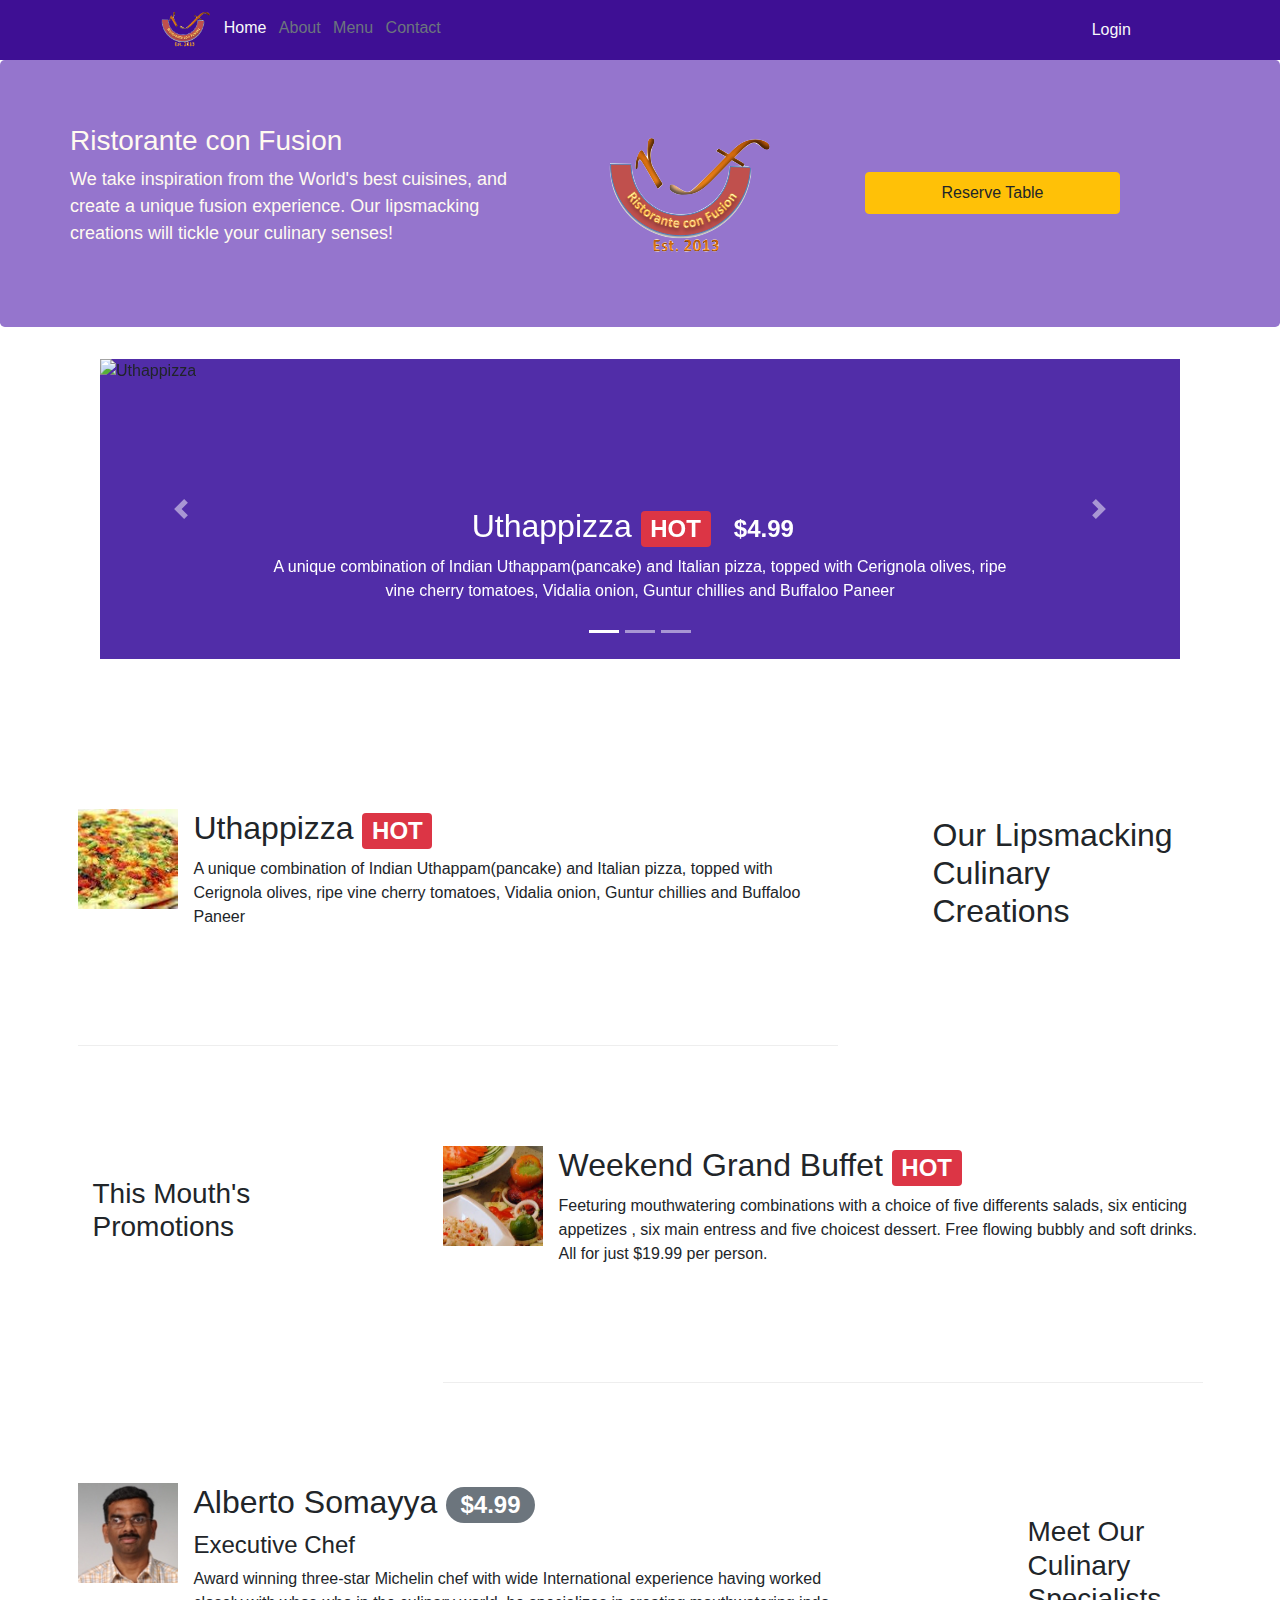
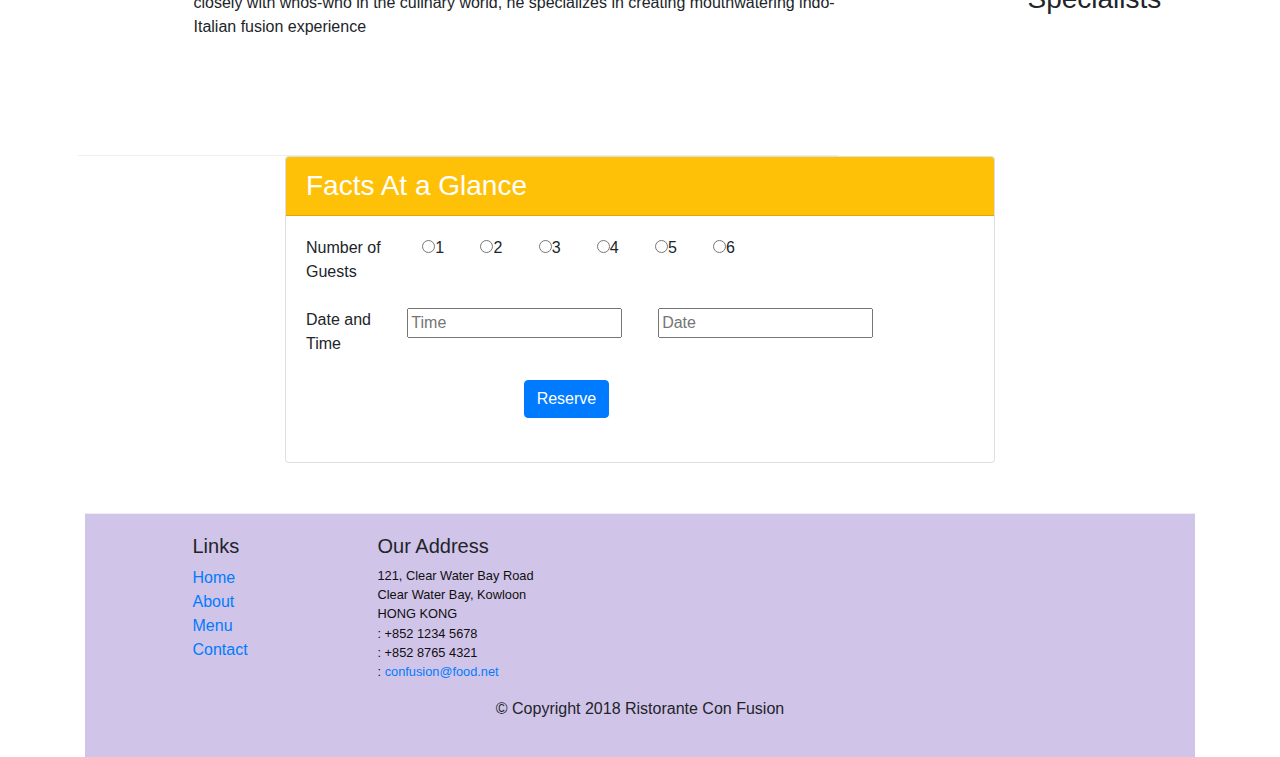
==== index.html @ 74b1c610 "FER201_LAB2" ====
<!DOCTYPE html>
<html lang="en">
<head>
    <meta charset="UTF-8">
    <meta name="viewport" content="width=device-width, initial-scale=1, shrink-to-fit=no">    
    <title>Home</title>
    <script src="https://kit.fontawesome.com/b9cbf649a7.js" crossorigin="anonymous"></script>
    <link rel="stylesheet" href="./style.css">
    <link rel="stylesheet" href="https://cdn.jsdelivr.net/npm/bootstrap@4.0.0/dist/css/bootstrap.min.css" integrity="sha384-Gn5384xqQ1aoWXA+058RXPxPg6fy4IWvTNh0E263XmFcJlSAwiGgFAW/dAiS6JXm" crossorigin="anonymous"></head>
    <script>
        $(document).ready(function(){
            $('[data-toggle="tooltip"]').tooltip();
        });
    </script>

<body>
    <nav style="background-color: rgb(62, 15, 148); padding: 10px 0 10px 0;">
        <div class="row">
            <div class="col-sm-6 offset-1">
                <img src="img/logo.png" alt="logo" class="offset-1">
                <a href="index.html" class="text-light ml-2"><i class="fa-solid fa-house"></i> Home</a>
                <a href="about.html" class="text-muted ml-2"><i class="fa-solid fa-info"></i> About</a>
                <a href="menu.html" class="text-muted ml-2"><i class="fa-solid fa-bars"></i> Menu</a>
                <a href="contact.html" class="text-muted ml-2"><i class="fa-solid fa-address-card"></i> Contact</a>
            </div>
            <span class="navbar-text text-light col-sm-2 offset-3">
                <a data-toggle="modal" data-target="#loginModal">
                <span class="fa fa-sign-in"></span> Login</a>
            </span>
        </div>
    </nav>
    <div id="loginModal" class="modal fade" role="dialog">
        <div class="modal-dialog modal-lg" role="content">
            <!-- Modal content-->
            <div class="modal-content">
                <div class="modal-header">
                    <h4 class="modal-title">Login </h4>
                    <button type="button" class="close" data-dismiss="modal">&times;</button>
                </div>
                <div class="modal-body">
                    <form>
                        <div class="form-row">
                            <div class="form-group col-sm-4">
                                    <label class="sr-only" for="exampleInputEmail3">Email address</label>
                                    <input type="email" class="form-control form-control-sm mr-1" id="exampleInputEmail3" placeholder="Enter email">
                            </div>
                            <div class="form-group col-sm-4">
                                <label class="sr-only" for="exampleInputPassword3">Password</label>
                                <input type="password" class="form-control form-control-sm mr-1" id="exampleInputPassword3" placeholder="Password">
                            </div>
                            <div class="col-sm-auto">
                                <div class="form-check">
                                    <input class="form-check-input" type="checkbox">
                                    <label class="form-check-label"> Remember me
                                    </label>
                                </div>
                            </div>
                        </div>
                        <div class="form-row">
                            <button type="button" class="btn btn-secondary btn-sm ml-auto" data-dismiss="modal">Cancel</button>
                            <button type="submit" class="btn btn-primary btn-sm ml-1">Sign in</button>        
                        </div>
                    </form>
                </div>
            </div>
        </div>
    </div>
    <div id="reserveform" class="modal fade" role="dialog">
        <div class="modal-dialog modal-lg" role="content">
            <!-- Modal content-->
            <div class="modal-content">
                <div class="modal-header">
                    <h4 class="modal-title">Reverse a Table </h4>
                    <button type="button" class="close" data-dismiss="modal">&times;</button>
                </div>
                <div class="modal-body">
                    <form>
                        <div class="form-row">
                            <div class="form-group col-sm-9">
                                    <label class="col-sm-3" for="">Number of Guests</label>
                                    <input type="radio" class="col-sm-1">1
                                    <input type="radio" class="col-sm-1">2
                                    <input type="radio" class="col-sm-1">3
                                    <input type="radio" class="col-sm-1">4
                                    <input type="radio" class="col-sm-1">5
                                    <input type="radio" class="col-sm-1">6
                            </div>
                            <div class="form-group col-sm-9 mt-3">
                                <label class="col-sm-3" for="">Section</label>
                                <button class="btn btn-success">Non-Smoking</button><button class="btn btn-danger">Smoking</button>
                            </div>
                            <div class="form-group col-sm-9 mt-3">
                                <label for="" class="col-sm-3">Date and Time</label>
                                <input type="text" placeholder="Date" class="col-sm-4">
                                <input type="text" placeholder="Time" class="col-sm-4">
                            </div>
                        </div>
                        <div class="form-row col-sm-9 mt-3">
                            <button type="button" class="btn btn-secondary btn-sm offset-3" data-dismiss="modal">Cancel</button>
                            <button type="submit" class="btn btn-primary btn-sm ml-1">Reverse</button>        
                        </div>
                    </form>
                </div>
            </div>
        </div>
    </div>

    <header class="jumbotron" style="background-color: #9575CD; ">
        <div class="container">
            <div class="row">
                <div class="row row-header col-12 col-sm-5">
                    <h3>Ristorante con Fusion</h3>
                    <p>We take inspiration from the World's best cuisines, and create a unique fusion experience. Our lipsmacking creations will tickle your culinary senses!</p>
                </div>
                <div class="row row-header col-12 col-sm-4 align-items-center justify-content-center"> 
                    <img src="img/logo.png" alt="">
                </div>
                <div class="row row-header col-12 col-sm-3 align-items-center justify-content-center">
                    <a role="button" class="btn btn-block nav-link btn-warning"
                        data-toggle="modal" data-html="true"  title="Or Call us at +852 12345678" data-target="#reserveform"
                        data-placement="bottom" href="#reserveform">Reserve Table</a>
 
                    <!-- <a href="#reserve" class="btn btn-warning" style="width: 80%;">Reserve Table</a> -->
                </div> 
            </div>
        </div>
    </header>
    <div class="container">
        <div class="col">
            <div id="mycarousel" class="carousel slide" data-ride="carousel">
                <ol class="carousel-indicators">
                    <li data-target="#mycarousel" data-slide-to="0" class="active"></li>
                    <li data-target="#mycarousel" data-slide-to="1"></li>
                    <li data-target="#mycarousel" data-slide-to="2"></li>
                </ol>                                                       
                <div class="carousel-inner" role="listbox">
                    <div class="carousel-item active">
                        <img class="d-block img-fluid"
                            src="img/uthappizza.jpg" alt="Uthappizza">
                        <div class="carousel-caption d-none d-md-block">
                            <h2>Uthappizza 
                        <span class="badge badge-danger">HOT</span>
                        <span class="badge badge-pill badge-default">$4.99</span>
                        </h2>
                        <p class="hidden-xs-down">A unique combination of Indian Uthappam(pancake) and Italian pizza, topped with Cerignola olives, ripe vine cherry tomatoes, Vidalia onion, Guntur chillies and Buffaloo Paneer</p>
                        </div>
                    </div>
                    <div class="carousel-item">
                        <img class="d-block img-fluid"
                        src="img/buffet.png" alt="Uthappizza">
                        <div class="carousel-caption d-none d-md-block">
                            <h2>Weekend Grand Buffet 
                            <span class="badge badge-danger">HOT</span>
                            <span class="badge badge-pill badge-default">$4.99</span>
                            </h2>
                            <p class="hidden-xs-down">
                                Feeturing mouthwatering combinations with a choice  of five differents salads, six enticing appetizes
                                , six main entress and five choicest dessert. Free flowing bubbly and soft drinks. All for just $19.99
                                per person.
                            </p>
                        </div>
                    </div>
                    <div class="carousel-item">
                        <img class="d-block img-fluid"
                        src="img/buffet.png" alt="Uthappizza">
                        <div class="carousel-caption d-none d-md-block">
                            <h2>Weekend Grand Buffet 
                            <span class="badge badge-danger">HOT</span>
                            <span class="badge badge-pill badge-default">$4.99</span>
                            </h2>
                            <p class="hidden-xs-down">
                                Feeturing mouthwatering combinations with a choice  of five differents salads, six enticing appetizes
                                , six main entress and five choicest dessert. Free flowing bubbly and soft drinks. All for just $19.99
                                per person.
                            </p>
                        </div> 
                    </div>
                </div>

                <a class="carousel-control-prev" href="#mycarousel" role="button" data-slide="prev">
                    <span class="carousel-control-prev-icon"></span>
                </a>
                <a class="carousel-control-next" href="#mycarousel" role="button" data-slide="next">
                    <span class="carousel-control-next-icon"></span>
                </a>
        </div>            
        <div class="row row-content align-items-center justify-content-center">
            <div class="row align-items-center justify-content-center">
                <div class="row row-content col-sm-8 order-sm-first" style="padding: 100px 0 100px 0;">   
                    <img src="img/Uthappizza.jpg" alt="" class="mr-3">
                    <div class="media-body">
                        <h2 class="mt-0">Uthappizza <span class="badge badge-danger">HOT</span></h2>
                        <p class="hidden-xs-down">A unique combination of Indian Uthappam(pancake) and Italian pizza, topped with Cerignola olives, ripe vine cherry tomatoes, Vidalia onion, Guntur chillies and Buffaloo Paneer</p>
                    </div>
                </div>
                <div class="row col-sm-3 offset-1 ">
                    <h2>Our Lipsmacking Culinary Creations</h2>
                </div>
            </div>
            <div class="row align-items-center justify-content-center">
                <div class="row row-content col-sm-8 offset-2" style="padding: 100px 0 100px 0;">   
                    <img src="img/buffet.png" alt="" class="mr-3">
                    <div class="media-body">
                        <h2 class="mt-0">Weekend Grand Buffet <span class="badge badge-danger">HOT</span></h2>
                        <p class="hidden-xs-down">
                            Feeturing mouthwatering combinations with a choice  of five differents salads, six enticing appetizes
                            , six main entress and five choicest dessert. Free flowing bubbly and soft drinks. All for just $19.99
                            per person.
                        </p>
                    </div>
                </div>
                <div class="row col-sm-2 order-sm-first">
                    <h3>This Mouth's Promotions</h3>
                </div>
            </div>
            <div class="row align-items-center justify-content-center">
                <div class="row row-content col-sm-8 order-sm-first" style="padding: 100px 0 100px 0;">   
                    <img src="img/alberto.png" alt="" class="mr-3">
                    <div class="media-body">
                        <h2 class="mt-0">Alberto Somayya <span class="badge badge-pill badge-secondary">$4.99</span></h2>
                        <h4>Executive Chef</h4>
                        <p class="hidden-xs-down">Award winning three-star Michelin chef with wide International experience having worked closely with whos-who 
                            in the culinary world, he specializes in creating mouthwatering indo-Italian fusion experience
                        </p>
                    </div>
                </div>
                <div class="row col-sm-2 offset-2">
                    <h3>Meet Our Culinary Specialists</h3>
                </div>
            </div>
            <div class="col-12 col-sm-8" id="reserve">
                <div class="card">
                	<h3 class="card-header bg-warning text-white">Facts At a Glance</h3>
                	<div class="card-body">
                	    <dl class="row">
                	        <dd class="col-2">Number of Guests</dd>                	        
                            <dd class="col-1"><input type="radio">1</dd>
                	        <dd class="col-1"><input type="radio">2</dd>
                	        <dd class="col-1"><input type="radio">3</dd>
                	        <dd class="col-1"><input type="radio">4</dd>
                	        <dd class="col-1"><input type="radio">5</dd>
                	        <dd class="col-1"><input type="radio">6</dd>           	        
                	    </dl>
                        <dl class="row">
                	        <dd class="col-sm-2">Date and Time</dd>
                	        <dd><input type="text" placeholder="Time"></dd>
                            <dd><input type="text" placeholder="Date" class="offset-2"></dd>
                	    </dl>
                        <dl class="row">
                            <dd class="offset-4"><button class="btn btn-primary">Reserve</button></dd>
                        </dl>
                	</div>
                </div>
            </div>              
        </div>
    </div>
    <footer class="footer" style="background-color: #D1C4E9;">
        <div class="container">
            <div class="row">             
                <div class="col-4 offset-1 col-sm-2">
                    <h5>Links</h5>
                    <ul class="list-unstyled">
                        <li><a href="index.html">Home</a></li>
                        <li><a href="about.html">About</a></li>
                        <li><a href="#">Menu</a></li>
                        <li><a href="contact.html">Contact</a></li>
                    </ul>
                </div>
                <div class="col-7 col-sm-5">
                    <h5>Our Address</h5>
                    <address>
		                121, Clear Water Bay Road<br>
		                Clear Water Bay, Kowloon<br>
		                HONG KONG<br>
		                <i class="fa-solid fa-phone"></i>: +852 1234 5678<br>
                        <i class="fa-solid fa-phone"></i>: +852 8765 4321<br>
                        <i class="fa-solid fa-envelope text-dark"></i>: <a href="mailto:confusion@food.net">confusion@food.net</a>
		           </address>
                </div>
                <div class="col-12 col-sm-4 align-self-center">
                    <div class="text-center" style="font-size: 35px;">
                        <a href="http://google.com/+"><i class="fa-brands fa-square-google-plus text-danger text-primary"></i></a>
                        <a href="http://www.facebook.com/profile.php?id="><i class="fa-brands fa-square-facebook text-primary"></i></a>
                        <a href="http://www.linkedin.com/in/"><i class="fa-brands fa-linkedin text-info"></i></a>
                        <a href="http://twitter.com/"><i class="fa-brands fa-square-twitter text-primary"></i></a>
                        <a href="http://youtube.com/"><i class="fa-brands fa-square-youtube text-danger"></i></a>
                        <a href="mailto:"><i class="fa-regular fa-envelope text-primary"></i></a>
                    </div>
                </div>
           </div>
           <div class="row justify-content-center">             
                <div class="col-auto">
                    <p>© Copyright 2018 Ristorante Con Fusion</p>
                </div>
           </div>
        </div>
    </footer>
    <script src="https://code.jquery.com/jquery-3.2.1.slim.min.js" integrity="sha384-KJ3o2DKtIkvYIK3UENzmM7KCkRr/rE9/Qpg6aAZGJwFDMVNA/GpGFF93hXpG5KkN" crossorigin="anonymous"></script>
    <script src="https://cdn.jsdelivr.net/npm/popper.js@1.12.9/dist/umd/popper.min.js" integrity="sha384-ApNbgh9B+Y1QKtv3Rn7W3mgPxhU9K/ScQsAP7hUibX39j7fakFPskvXusvfa0b4Q" crossorigin="anonymous"></script>
    <script src="https://cdn.jsdelivr.net/npm/bootstrap@4.0.0/dist/js/bootstrap.min.js" integrity="sha384-JZR6Spejh4U02d8jOt6vLEHfe/JQGiRRSQQxSfFWpi1MquVdAyjUar5+76PVCmYl" crossorigin="anonymous"></script>
</body>
</html>
---- style.css ----
.carousel {
    background:#512DA8;
}
.carousel-item {
  height: 300px;
}
.carousel-item img {
    position: absolute;
    top: 0;
    left: 0;
    min-height: 300px;
}


nav img{
    width: 50px;
}
.jumbotron{
    color:floralwhite;
    padding:70px 30px 70px 30px;
    margin:0px auto;
}
.jumbotron p{
    font-size: 18px;
}
.row-header{
    margin:0px auto;
    padding:0px;
}
.about-menu{
    width: 100%;
    padding: 10px 0 10px 0;
    background-color: rgb(218, 218, 218);
}
.about-tittle{
    padding: 20px 0 20px 0;
    border-bottom: 1px ridge;
}

.row-content {
    margin:0px auto;
    padding: 50px 0px 50px 0px;
    border-bottom: 1px ridge;
    min-height:400px;
}
.row-content img{
    width: 100px;
    height: 100px;
}
.tab-content {
    border-left: 1px solid #ddd;
    border-right: 1px solid #ddd;
    border-bottom: 1px solid #ddd;
    padding: 10px;
}

.footer{
    margin:0px auto;
    padding: 20px 0px 20px 0px;
}

address{
    font-size:80%;
    margin:0px;
    color:#0f0f0f;
}
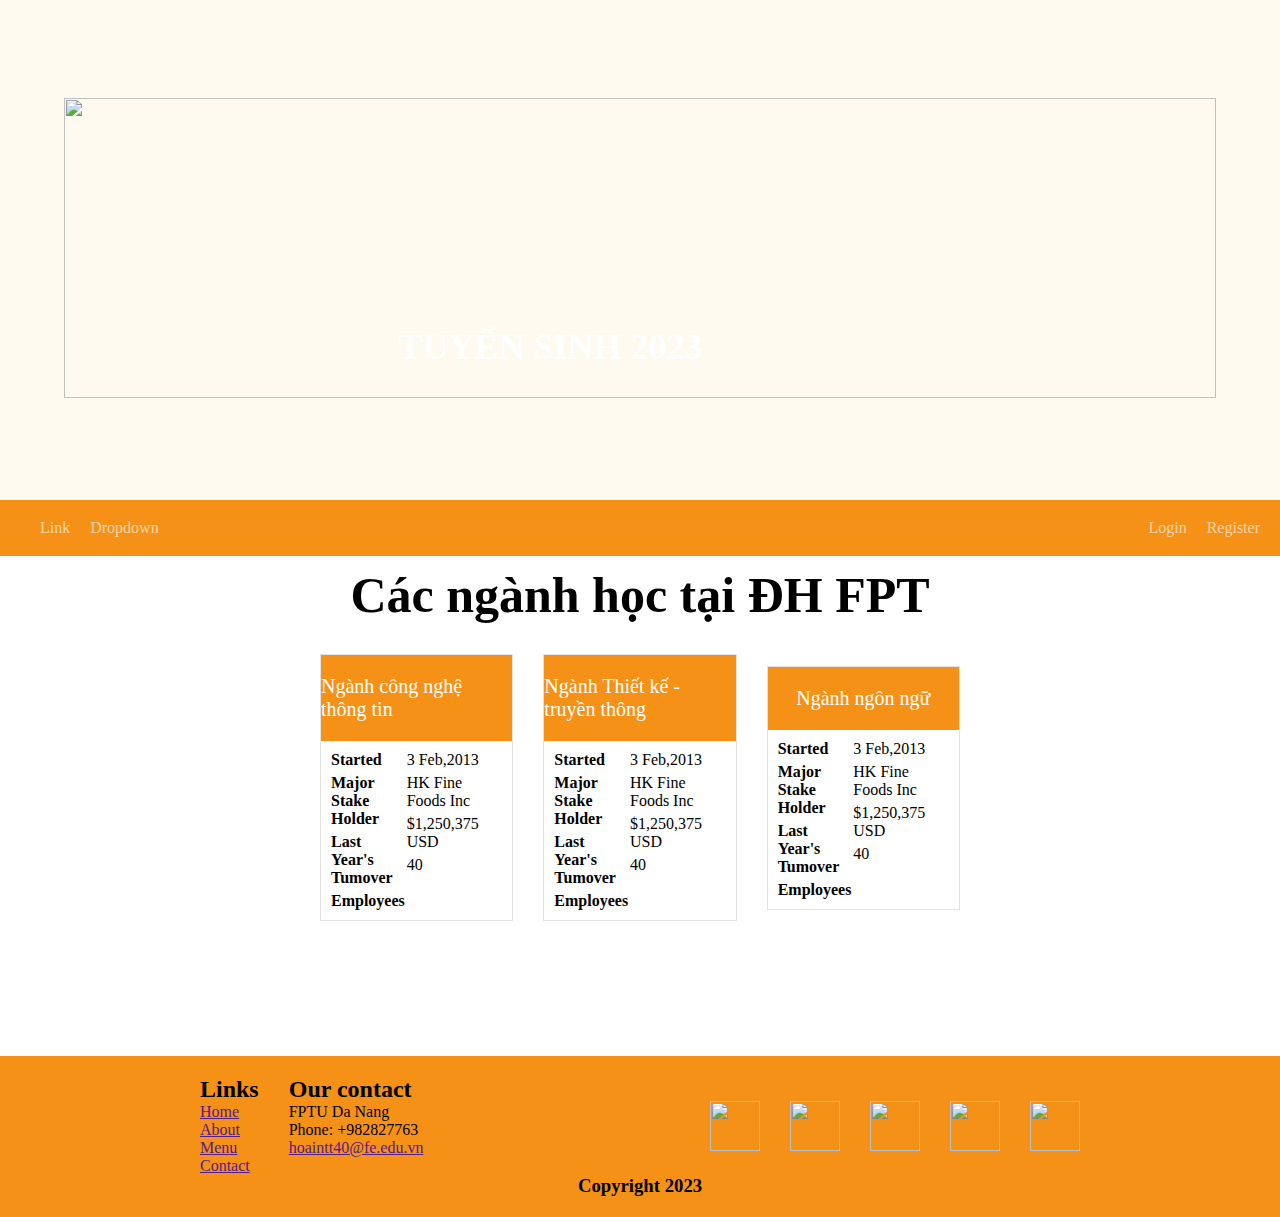
==== commit 6277dd65: "firt commit" ====
--- a/index.html
+++ b/index.html
@@ -1,302 +1,150 @@
-<!DOCTYPE html>
-<html lang="en">
-<head>
-    <meta charset="UTF-8">
-    <meta name="viewport" content="width=device-width, initial-scale=1, shrink-to-fit=no">    
-    <title>Home</title>
-    <script src="https://kit.fontawesome.com/b9cbf649a7.js" crossorigin="anonymous"></script>
-    <link rel="stylesheet" href="./style.css">
-    <link rel="stylesheet" href="https://cdn.jsdelivr.net/npm/bootstrap@4.0.0/dist/css/bootstrap.min.css" integrity="sha384-Gn5384xqQ1aoWXA+058RXPxPg6fy4IWvTNh0E263XmFcJlSAwiGgFAW/dAiS6JXm" crossorigin="anonymous"></head>
-    <script>
-        $(document).ready(function(){
-            $('[data-toggle="tooltip"]').tooltip();
-        });
-    </script>
-
-<body>
-    <nav style="background-color: rgb(62, 15, 148); padding: 10px 0 10px 0;">
-        <div class="row">
-            <div class="col-sm-6 offset-1">
-                <img src="img/logo.png" alt="logo" class="offset-1">
-                <a href="index.html" class="text-light ml-2"><i class="fa-solid fa-house"></i> Home</a>
-                <a href="about.html" class="text-muted ml-2"><i class="fa-solid fa-info"></i> About</a>
-                <a href="menu.html" class="text-muted ml-2"><i class="fa-solid fa-bars"></i> Menu</a>
-                <a href="contact.html" class="text-muted ml-2"><i class="fa-solid fa-address-card"></i> Contact</a>
-            </div>
-            <span class="navbar-text text-light col-sm-2 offset-3">
-                <a data-toggle="modal" data-target="#loginModal">
-                <span class="fa fa-sign-in"></span> Login</a>
-            </span>
-        </div>
-    </nav>
-    <div id="loginModal" class="modal fade" role="dialog">
-        <div class="modal-dialog modal-lg" role="content">
-            <!-- Modal content-->
-            <div class="modal-content">
-                <div class="modal-header">
-                    <h4 class="modal-title">Login </h4>
-                    <button type="button" class="close" data-dismiss="modal">&times;</button>
-                </div>
-                <div class="modal-body">
-                    <form>
-                        <div class="form-row">
-                            <div class="form-group col-sm-4">
-                                    <label class="sr-only" for="exampleInputEmail3">Email address</label>
-                                    <input type="email" class="form-control form-control-sm mr-1" id="exampleInputEmail3" placeholder="Enter email">
-                            </div>
-                            <div class="form-group col-sm-4">
-                                <label class="sr-only" for="exampleInputPassword3">Password</label>
-                                <input type="password" class="form-control form-control-sm mr-1" id="exampleInputPassword3" placeholder="Password">
-                            </div>
-                            <div class="col-sm-auto">
-                                <div class="form-check">
-                                    <input class="form-check-input" type="checkbox">
-                                    <label class="form-check-label"> Remember me
-                                    </label>
-                                </div>
-                            </div>
-                        </div>
-                        <div class="form-row">
-                            <button type="button" class="btn btn-secondary btn-sm ml-auto" data-dismiss="modal">Cancel</button>
-                            <button type="submit" class="btn btn-primary btn-sm ml-1">Sign in</button>        
-                        </div>
-                    </form>
-                </div>
-            </div>
-        </div>
-    </div>
-    <div id="reserveform" class="modal fade" role="dialog">
-        <div class="modal-dialog modal-lg" role="content">
-            <!-- Modal content-->
-            <div class="modal-content">
-                <div class="modal-header">
-                    <h4 class="modal-title">Reverse a Table </h4>
-                    <button type="button" class="close" data-dismiss="modal">&times;</button>
-                </div>
-                <div class="modal-body">
-                    <form>
-                        <div class="form-row">
-                            <div class="form-group col-sm-9">
-                                    <label class="col-sm-3" for="">Number of Guests</label>
-                                    <input type="radio" class="col-sm-1">1
-                                    <input type="radio" class="col-sm-1">2
-                                    <input type="radio" class="col-sm-1">3
-                                    <input type="radio" class="col-sm-1">4
-                                    <input type="radio" class="col-sm-1">5
-                                    <input type="radio" class="col-sm-1">6
-                            </div>
-                            <div class="form-group col-sm-9 mt-3">
-                                <label class="col-sm-3" for="">Section</label>
-                                <button class="btn btn-success">Non-Smoking</button><button class="btn btn-danger">Smoking</button>
-                            </div>
-                            <div class="form-group col-sm-9 mt-3">
-                                <label for="" class="col-sm-3">Date and Time</label>
-                                <input type="text" placeholder="Date" class="col-sm-4">
-                                <input type="text" placeholder="Time" class="col-sm-4">
-                            </div>
-                        </div>
-                        <div class="form-row col-sm-9 mt-3">
-                            <button type="button" class="btn btn-secondary btn-sm offset-3" data-dismiss="modal">Cancel</button>
-                            <button type="submit" class="btn btn-primary btn-sm ml-1">Reverse</button>        
-                        </div>
-                    </form>
-                </div>
-            </div>
-        </div>
-    </div>
-
-    <header class="jumbotron" style="background-color: #9575CD; ">
-        <div class="container">
-            <div class="row">
-                <div class="row row-header col-12 col-sm-5">
-                    <h3>Ristorante con Fusion</h3>
-                    <p>We take inspiration from the World's best cuisines, and create a unique fusion experience. Our lipsmacking creations will tickle your culinary senses!</p>
-                </div>
-                <div class="row row-header col-12 col-sm-4 align-items-center justify-content-center"> 
-                    <img src="img/logo.png" alt="">
-                </div>
-                <div class="row row-header col-12 col-sm-3 align-items-center justify-content-center">
-                    <a role="button" class="btn btn-block nav-link btn-warning"
-                        data-toggle="modal" data-html="true"  title="Or Call us at +852 12345678" data-target="#reserveform"
-                        data-placement="bottom" href="#reserveform">Reserve Table</a>
- 
-                    <!-- <a href="#reserve" class="btn btn-warning" style="width: 80%;">Reserve Table</a> -->
-                </div> 
-            </div>
-        </div>
-    </header>
-    <div class="container">
-        <div class="col">
-            <div id="mycarousel" class="carousel slide" data-ride="carousel">
-                <ol class="carousel-indicators">
-                    <li data-target="#mycarousel" data-slide-to="0" class="active"></li>
-                    <li data-target="#mycarousel" data-slide-to="1"></li>
-                    <li data-target="#mycarousel" data-slide-to="2"></li>
-                </ol>                                                       
-                <div class="carousel-inner" role="listbox">
-                    <div class="carousel-item active">
-                        <img class="d-block img-fluid"
-                            src="img/uthappizza.jpg" alt="Uthappizza">
-                        <div class="carousel-caption d-none d-md-block">
-                            <h2>Uthappizza 
-                        <span class="badge badge-danger">HOT</span>
-                        <span class="badge badge-pill badge-default">$4.99</span>
-                        </h2>
-                        <p class="hidden-xs-down">A unique combination of Indian Uthappam(pancake) and Italian pizza, topped with Cerignola olives, ripe vine cherry tomatoes, Vidalia onion, Guntur chillies and Buffaloo Paneer</p>
-                        </div>
-                    </div>
-                    <div class="carousel-item">
-                        <img class="d-block img-fluid"
-                        src="img/buffet.png" alt="Uthappizza">
-                        <div class="carousel-caption d-none d-md-block">
-                            <h2>Weekend Grand Buffet 
-                            <span class="badge badge-danger">HOT</span>
-                            <span class="badge badge-pill badge-default">$4.99</span>
-                            </h2>
-                            <p class="hidden-xs-down">
-                                Feeturing mouthwatering combinations with a choice  of five differents salads, six enticing appetizes
-                                , six main entress and five choicest dessert. Free flowing bubbly and soft drinks. All for just $19.99
-                                per person.
-                            </p>
-                        </div>
-                    </div>
-                    <div class="carousel-item">
-                        <img class="d-block img-fluid"
-                        src="img/buffet.png" alt="Uthappizza">
-                        <div class="carousel-caption d-none d-md-block">
-                            <h2>Weekend Grand Buffet 
-                            <span class="badge badge-danger">HOT</span>
-                            <span class="badge badge-pill badge-default">$4.99</span>
-                            </h2>
-                            <p class="hidden-xs-down">
-                                Feeturing mouthwatering combinations with a choice  of five differents salads, six enticing appetizes
-                                , six main entress and five choicest dessert. Free flowing bubbly and soft drinks. All for just $19.99
-                                per person.
-                            </p>
-                        </div> 
-                    </div>
-                </div>
-
-                <a class="carousel-control-prev" href="#mycarousel" role="button" data-slide="prev">
-                    <span class="carousel-control-prev-icon"></span>
-                </a>
-                <a class="carousel-control-next" href="#mycarousel" role="button" data-slide="next">
-                    <span class="carousel-control-next-icon"></span>
-                </a>
-        </div>            
-        <div class="row row-content align-items-center justify-content-center">
-            <div class="row align-items-center justify-content-center">
-                <div class="row row-content col-sm-8 order-sm-first" style="padding: 100px 0 100px 0;">   
-                    <img src="img/Uthappizza.jpg" alt="" class="mr-3">
-                    <div class="media-body">
-                        <h2 class="mt-0">Uthappizza <span class="badge badge-danger">HOT</span></h2>
-                        <p class="hidden-xs-down">A unique combination of Indian Uthappam(pancake) and Italian pizza, topped with Cerignola olives, ripe vine cherry tomatoes, Vidalia onion, Guntur chillies and Buffaloo Paneer</p>
-                    </div>
-                </div>
-                <div class="row col-sm-3 offset-1 ">
-                    <h2>Our Lipsmacking Culinary Creations</h2>
-                </div>
-            </div>
-            <div class="row align-items-center justify-content-center">
-                <div class="row row-content col-sm-8 offset-2" style="padding: 100px 0 100px 0;">   
-                    <img src="img/buffet.png" alt="" class="mr-3">
-                    <div class="media-body">
-                        <h2 class="mt-0">Weekend Grand Buffet <span class="badge badge-danger">HOT</span></h2>
-                        <p class="hidden-xs-down">
-                            Feeturing mouthwatering combinations with a choice  of five differents salads, six enticing appetizes
-                            , six main entress and five choicest dessert. Free flowing bubbly and soft drinks. All for just $19.99
-                            per person.
-                        </p>
-                    </div>
-                </div>
-                <div class="row col-sm-2 order-sm-first">
-                    <h3>This Mouth's Promotions</h3>
-                </div>
-            </div>
-            <div class="row align-items-center justify-content-center">
-                <div class="row row-content col-sm-8 order-sm-first" style="padding: 100px 0 100px 0;">   
-                    <img src="img/alberto.png" alt="" class="mr-3">
-                    <div class="media-body">
-                        <h2 class="mt-0">Alberto Somayya <span class="badge badge-pill badge-secondary">$4.99</span></h2>
-                        <h4>Executive Chef</h4>
-                        <p class="hidden-xs-down">Award winning three-star Michelin chef with wide International experience having worked closely with whos-who 
-                            in the culinary world, he specializes in creating mouthwatering indo-Italian fusion experience
-                        </p>
-                    </div>
-                </div>
-                <div class="row col-sm-2 offset-2">
-                    <h3>Meet Our Culinary Specialists</h3>
-                </div>
-            </div>
-            <div class="col-12 col-sm-8" id="reserve">
-                <div class="card">
-                	<h3 class="card-header bg-warning text-white">Facts At a Glance</h3>
-                	<div class="card-body">
-                	    <dl class="row">
-                	        <dd class="col-2">Number of Guests</dd>                	        
-                            <dd class="col-1"><input type="radio">1</dd>
-                	        <dd class="col-1"><input type="radio">2</dd>
-                	        <dd class="col-1"><input type="radio">3</dd>
-                	        <dd class="col-1"><input type="radio">4</dd>
-                	        <dd class="col-1"><input type="radio">5</dd>
-                	        <dd class="col-1"><input type="radio">6</dd>           	        
-                	    </dl>
-                        <dl class="row">
-                	        <dd class="col-sm-2">Date and Time</dd>
-                	        <dd><input type="text" placeholder="Time"></dd>
-                            <dd><input type="text" placeholder="Date" class="offset-2"></dd>
-                	    </dl>
-                        <dl class="row">
-                            <dd class="offset-4"><button class="btn btn-primary">Reserve</button></dd>
-                        </dl>
-                	</div>
-                </div>
-            </div>              
-        </div>
-    </div>
-    <footer class="footer" style="background-color: #D1C4E9;">
-        <div class="container">
-            <div class="row">             
-                <div class="col-4 offset-1 col-sm-2">
-                    <h5>Links</h5>
-                    <ul class="list-unstyled">
-                        <li><a href="index.html">Home</a></li>
-                        <li><a href="about.html">About</a></li>
-                        <li><a href="#">Menu</a></li>
-                        <li><a href="contact.html">Contact</a></li>
-                    </ul>
-                </div>
-                <div class="col-7 col-sm-5">
-                    <h5>Our Address</h5>
-                    <address>
-		                121, Clear Water Bay Road<br>
-		                Clear Water Bay, Kowloon<br>
-		                HONG KONG<br>
-		                <i class="fa-solid fa-phone"></i>: +852 1234 5678<br>
-                        <i class="fa-solid fa-phone"></i>: +852 8765 4321<br>
-                        <i class="fa-solid fa-envelope text-dark"></i>: <a href="mailto:confusion@food.net">confusion@food.net</a>
-		           </address>
-                </div>
-                <div class="col-12 col-sm-4 align-self-center">
-                    <div class="text-center" style="font-size: 35px;">
-                        <a href="http://google.com/+"><i class="fa-brands fa-square-google-plus text-danger text-primary"></i></a>
-                        <a href="http://www.facebook.com/profile.php?id="><i class="fa-brands fa-square-facebook text-primary"></i></a>
-                        <a href="http://www.linkedin.com/in/"><i class="fa-brands fa-linkedin text-info"></i></a>
-                        <a href="http://twitter.com/"><i class="fa-brands fa-square-twitter text-primary"></i></a>
-                        <a href="http://youtube.com/"><i class="fa-brands fa-square-youtube text-danger"></i></a>
-                        <a href="mailto:"><i class="fa-regular fa-envelope text-primary"></i></a>
-                    </div>
-                </div>
-           </div>
-           <div class="row justify-content-center">             
-                <div class="col-auto">
-                    <p>© Copyright 2018 Ristorante Con Fusion</p>
-                </div>
-           </div>
-        </div>
-    </footer>
-    <script src="https://code.jquery.com/jquery-3.2.1.slim.min.js" integrity="sha384-KJ3o2DKtIkvYIK3UENzmM7KCkRr/rE9/Qpg6aAZGJwFDMVNA/GpGFF93hXpG5KkN" crossorigin="anonymous"></script>
-    <script src="https://cdn.jsdelivr.net/npm/popper.js@1.12.9/dist/umd/popper.min.js" integrity="sha384-ApNbgh9B+Y1QKtv3Rn7W3mgPxhU9K/ScQsAP7hUibX39j7fakFPskvXusvfa0b4Q" crossorigin="anonymous"></script>
-    <script src="https://cdn.jsdelivr.net/npm/bootstrap@4.0.0/dist/js/bootstrap.min.js" integrity="sha384-JZR6Spejh4U02d8jOt6vLEHfe/JQGiRRSQQxSfFWpi1MquVdAyjUar5+76PVCmYl" crossorigin="anonymous"></script>
-</body>
-</html>+<!DOCTYPE html>
+<html lang="en">
+  <head>
+    <meta charset="UTF-8" />
+    <link rel="stylesheet" href="style.css" />
+    <meta name="viewport" content="width=device-width, initial-scale=1.0" />
+    <link rel="preconnect" href="https://fonts.googleapis.com" />
+    <link rel="preconnect" href="https://fonts.gstatic.com" crossorigin />
+    <link
+      href="https://fonts.googleapis.com/css2?family=Work+Sans:ital,wght@0,200;0,300;0,400;0,500;0,600;0,700;0,800;0,900;1,200;1,300;1,400;1,500;1,600;1,700;1,800&display=swap"
+      rel="stylesheet"
+    />
+    <link
+      rel="stylesheet"
+      href="https://cdnjs.cloudflare.com/ajax/libs/font-awesome/6.4.0/css/all.min.css"
+      integrity="sha512-iecdLmaskl7CVkqkXNQ/ZH/XLlvWZOJyj7Yy7tcenmpD1ypASozpmT/E0iPtmFIB46ZmdtAc9eNBvH0H/ZpiBw=="
+      crossorigin="anonymous"
+      referrerpolicy="no-referrer"
+    />
+    <title>Home page</title>
+  </head>
+  <body>
+    <section>
+      <div class="banner">
+        <img
+          src="https://encrypted-tbn0.gstatic.com/images?q=tbn:ANd9GcTWRfwbPmh3FK1kYGG_DPdpuJnJt8HNyfNWvA&usqp=CAU"
+          alt=""
+        />
+        <p>TUYỂN SINH 2023</p>
+      </div>
+    </section>
+    <div class="header">
+      <div class="nav1">
+        <img
+          src="https://encrypted-tbn0.gstatic.com/images?q=tbn:ANd9GcRS4GPvZkHZF1_6D434QhAfwG0IIKLfmluuRbTyOpfW&s"
+          alt=""
+        />
+        <p>Link</p>
+        <p>Dropdown</p>
+      </div>
+      <div class="nav2">
+        <p>Login</p>
+        <p>Register</p>
+      </div>
+    </div>
+    <div class="intro">
+      <h1>Các ngành học tại ĐH FPT</h1>
+      <div class="box">
+        <div class="card">
+          <div class="card-header">Ngành công nghệ thông tin</div>
+          <div class="card-info">
+            <div class="col">
+              <div>Started</div>
+              <div>Major Stake Holder</div>
+              <div>Last Year's Tumover</div>
+              <div>Employees</div>
+            </div>
+            <div style="font-weight: 400" class="col">
+              <div>3 Feb,2013</div>
+              <div>HK Fine Foods Inc</div>
+              <div>$1,250,375 USD</div>
+              <div>40</div>
+            </div>
+          </div>
+        </div>
+        <div class="card">
+          <div class="card-header">Ngành Thiết kế - truyền thông</div>
+          <div class="card-info">
+            <div class="col">
+              <div>Started</div>
+              <div>Major Stake Holder</div>
+              <div>Last Year's Tumover</div>
+              <div>Employees</div>
+            </div>
+            <div style="font-weight: 400" class="col">
+              <div>3 Feb,2013</div>
+              <div>HK Fine Foods Inc</div>
+              <div>$1,250,375 USD</div>
+              <div>40</div>
+            </div>
+          </div>
+        </div>
+        <div class="card">
+          <div class="card-header">Ngành ngôn ngữ</div>
+          <div class="card-info">
+            <div class="col">
+              <div>Started</div>
+              <div>Major Stake Holder</div>
+              <div>Last Year's Tumover</div>
+              <div>Employees</div>
+            </div>
+            <div style="font-weight: 400" class="col">
+              <div>3 Feb,2013</div>
+              <div>HK Fine Foods Inc</div>
+              <div>$1,250,375 USD</div>
+              <div>40</div>
+            </div>
+          </div>
+        </div>
+      </div>
+    </div>
+    <div class="footer">
+      <div class="footer-info">
+        <div class="fcol">
+          <div class="ffcol">
+            <h2>Links</h2>
+            <a href="">Home</a>
+            <a href="">About</a>
+            <a href="">Menu</a>
+            <a href="">Contact</a>
+          </div>
+          <div class="ffcol">
+            <h2>Our contact</h2>
+            <p>FPTU Da Nang</p>
+            <p>Phone: +982827763</p>
+            <a href=""> hoaintt40@fe.edu.vn</a>
+          </div>
+        </div>
+        <div class="fcol">
+          <img
+            class="logo"
+            src="https://i.pinimg.com/originals/74/65/f3/7465f30319191e2729668875e7a557f2.png"
+            alt=""
+          />
+          <img
+            class="logo"
+            src="          https://upload.wikimedia.org/wikipedia/commons/thumb/0/05/Facebook_Logo_%282019%29.png/1200px-Facebook_Logo_%282019%29.png
+            "
+            alt=""
+          />
+          <img
+            class="logo"
+            src="https://static.vecteezy.com/system/resources/previews/018/930/587/original/linkedin-logo-linkedin-icon-transparent-free-png.png"
+            alt=""
+          />
+          <img
+            class="logo"
+            src="https://inkythuatso.com/uploads/images/2021/11/logo-twitter-inkythuatso-2-01-27-10-02-43.jpg"
+          />
+          <img
+            class="logo"
+            src="https://www.youtube.com/img/desktop/yt_1200.png"
+          />
+        </div>
+      </div>
+      <h3 style="text-align: center">Copyright 2023</h3>
+    </div>
+  </body>
+</html>
+
--- a/style.css
+++ b/style.css
@@ -1,67 +1,145 @@
-.carousel {
-    background:#512DA8;
-}
-.carousel-item {
-  height: 300px;
-}
-.carousel-item img {
-    position: absolute;
-    top: 0;
-    left: 0;
-    min-height: 300px;
-}
-
-
-nav img{
-    width: 50px;
-}
-.jumbotron{
-    color:floralwhite;
-    padding:70px 30px 70px 30px;
-    margin:0px auto;
-}
-.jumbotron p{
-    font-size: 18px;
-}
-.row-header{
-    margin:0px auto;
-    padding:0px;
-}
-.about-menu{
-    width: 100%;
-    padding: 10px 0 10px 0;
-    background-color: rgb(218, 218, 218);
-}
-.about-tittle{
-    padding: 20px 0 20px 0;
-    border-bottom: 1px ridge;
-}
-
-.row-content {
-    margin:0px auto;
-    padding: 50px 0px 50px 0px;
-    border-bottom: 1px ridge;
-    min-height:400px;
-}
-.row-content img{
-    width: 100px;
-    height: 100px;
-}
-.tab-content {
-    border-left: 1px solid #ddd;
-    border-right: 1px solid #ddd;
-    border-bottom: 1px solid #ddd;
-    padding: 10px;
-}
-
-.footer{
-    margin:0px auto;
-    padding: 20px 0px 20px 0px;
-}
-
-address{
-    font-size:80%;
-    margin:0px;
-    color:#0f0f0f;
-}
-
+* {
+    margin: 0;
+    padding: 0;
+    box-sizing: border-box;
+  }
+  
+  section {
+    width: 100%;
+    height: 500px;
+    display: flex;
+    justify-content: center;
+    align-items: center;
+    background-color: #fefaef;
+  }
+  
+  .banner {
+    width: 90%;
+    position: relative;
+    object-fit: cover;
+  }
+  
+  .banner img {
+    width: 100%;
+    height: 300px;
+  }
+  
+  .banner p {
+    font-size: 36px;
+    font-weight: 600;
+    position: absolute;
+    transform: translate(110%, -180%);
+    color: white;
+  }
+  
+  .header {
+    background-color: #f59117;
+    width: 100%;
+    height: 56px;
+    padding: 0 20px;
+    display: flex;
+    align-items: center;
+    justify-content: space-between;
+  }
+  
+  .nav1 {
+    display: flex;
+    gap: 20px;
+    color: white;
+    align-items: center;
+  }
+  .nav1 img {
+    height: 46px;
+  }
+  
+  .nav1 p {
+    opacity: 0.6;
+  }
+  
+  .nav2 {
+    display: flex;
+    gap: 20px;
+    color: white;
+    align-items: center;
+    opacity: 0.6;
+  }
+  
+  .intro {
+    width: 100%;
+    height: 500px;
+    display: flex;
+    align-items: center;
+    flex-direction: column;
+  }
+  
+  .intro h1 {
+    width: 100%;
+    margin-top: 10px;
+    margin-bottom: 30px;
+    text-align: center;
+    font-size: 50px;
+  }
+  
+  .box {
+    display: flex;
+    width: 50%;
+    justify-content: space-between;
+    align-items: center;
+  }
+  
+  .card {
+    width: calc((100% - 60px) / 3);
+    border: 1px solid #dddd;
+  }
+  
+  .card-header {
+    background-color: #f59117;
+    display: flex;
+    justify-content: center;
+    align-items: center;
+    padding: 20px 0;
+    color: white;
+    font-size: 20px;
+  }
+  
+  .card-info {
+    padding: 10px;
+    display: flex;
+  }
+  
+  .col {
+    width: calc((100% - 20px) / 2);
+    display: flex;
+    flex-direction: column;
+    gap: 5px;
+    font-weight: 600;
+    font-size: 16px;
+  }
+  
+  .footer {
+    width: 100%;
+    padding: 20px 200px;
+    background-color: #f59117;
+  }
+  
+  .footer-info {
+    width: 100%;
+    display: flex;
+    justify-content: space-between;
+    align-items: center;
+  }
+  
+  .fcol {
+    display: flex;
+    gap: 30px;
+  }
+  
+  .ffcol {
+    display: flex;
+    flex-direction: column;
+  }
+  
+  .logo {
+    height: 50px;
+    width: 50px;
+  }